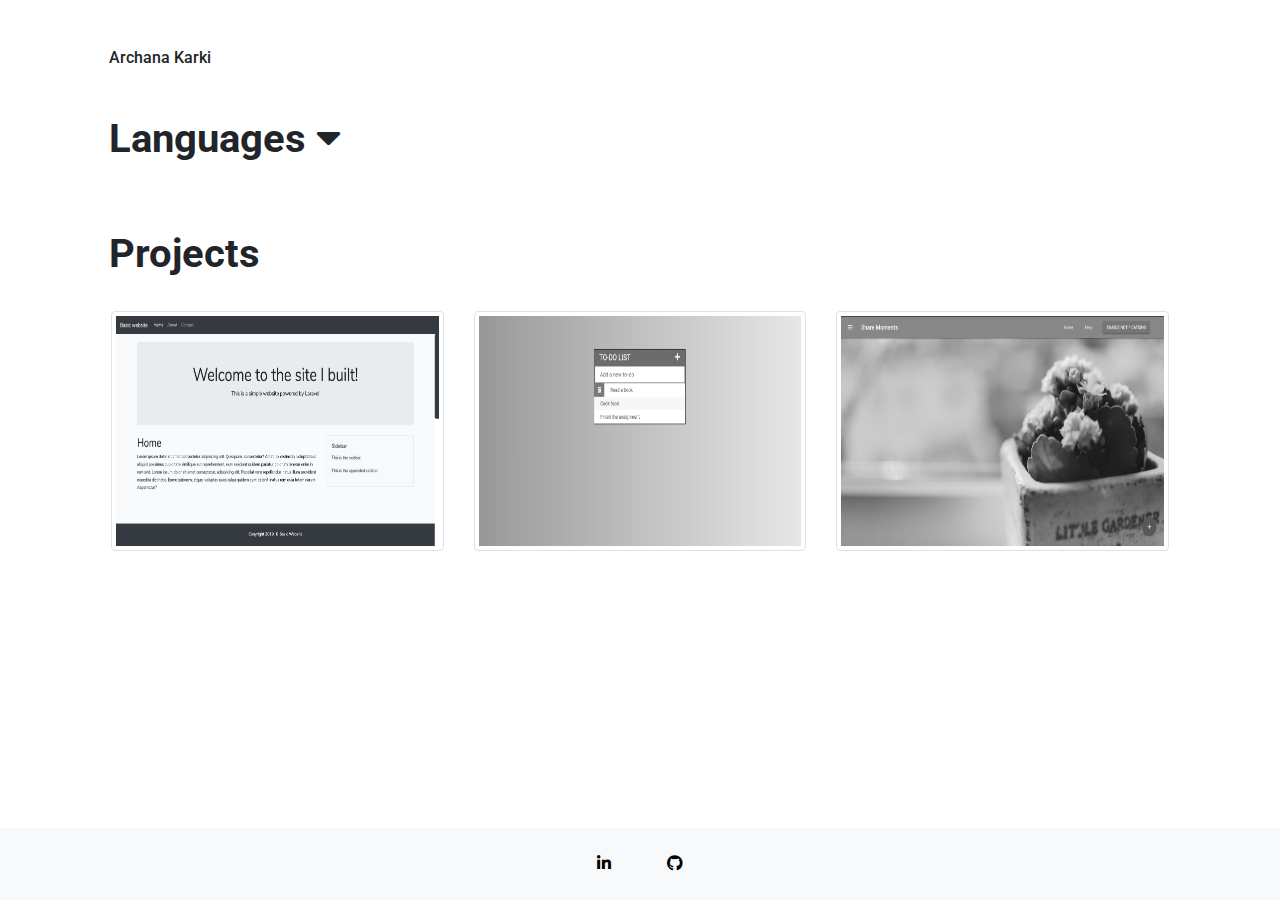
==== index.html @ 78aaaadc "Layout updated" ====
<!DOCTYPE html>
<html lang="en">
<head>
    <meta charset="UTF-8">
    <meta name="viewport" content="width=device-width, initial-scale=1.0">
    <meta http-equiv="X-UA-Compatible" content="ie=edge">
    <link rel="stylesheet" href="https://stackpath.bootstrapcdn.com/bootstrap/4.3.1/css/bootstrap.min.css" integrity="sha384-ggOyR0iXCbMQv3Xipma34MD+dH/1fQ784/j6cY/iJTQUOhcWr7x9JvoRxT2MZw1T" crossorigin="anonymous">   
    <link rel="stylesheet" href="index.css">
    <link rel="stylesheet" href="https://cdnjs.cloudflare.com/ajax/libs/font-awesome/5.8.2/css/all.min.css">
    <link href="https://fonts.googleapis.com/css?family=Roboto&display=swap" rel="stylesheet">
    <script
    src="https://code.jquery.com/jquery-3.4.1.min.js"
    integrity="sha256-CSXorXvZcTkaix6Yvo6HppcZGetbYMGWSFlBw8HfCJo="
    crossorigin="anonymous"></script>
    <title>Archana Karki</title>
</head>
<body>

    <!--Content-->
    <div class="container">
      <h6 class="my-5 ml-4">Archana Karki</h6>
    </div>

        <!--Languages-->
        <div class="container">
          <h1 class="my-3 ml-4" data-toggle="collapse" href="#multiCollapseExample1" role="button" aria-expanded="false" aria-controls="multiCollapseExample1"><strong>Languages <span><i class="fas fa-caret-down"></i></span></strong></h1>
          <!--Start-->
            <div class="row">
              <div class="col">
                <div class="collapse multi-collapse" id="multiCollapseExample1">
                  <div class="card card-body">
                    <ul>
                      <li>HTML</li>
                      <li>CSS</li>
                      <li>JavaScript</li>
                    </ul>
                  </div>
                </div>
              </div>
            </div>
            <!--End-->
        </div>
        <!--Languages-->

    <!--Projects-->
    <div class="container">
      <h1 class="my-3 ml-4"><strong>Projects</strong></h1>
      <div class="row">
        <!--Project1-->
        <div class="col-md-4 col-lg-4">
          <a href="https://basic-laravel-website.herokuapp.com/">
              <img class="img-thumbnail" src="assets/snaps/basic_website.png" alt="">
          </a>
        </div>
        <!--Project 2-->
        <div class="col-md-4 col-lg-4">
            <a href="https://archanakarki.github.io/Todo-With-jQuery/">
              <img class="img-thumbnail" src="assets/snaps/todo.png" alt="">
          </a>
          </div>
          <!--Project 3-->
          <div class="col-md-4 col-lg-4">
            <a href="https://share-moments-e144d.firebaseapp.com/">
                <img class="img-thumbnail" src="assets/snaps/pwa.png" alt="">
            </a>
            </div>
      </div>
    </div>
    <!--Projects-->

 <div class="fixed-bottom text-center bg-light">
   <footer class="my-4">
    <a href="https://www.linkedin.com/in/archanakarki/">
      <i class="fab fa-linkedin-in"></i>
    </a> 

    <a href="https://github.com/archanakarki">
      <i class="fab fa-github"></i>
    </a>
   </footer>
 </div>

    <script src="app.js"></script>
    <script src="https://code.jquery.com/jquery-3.3.1.slim.min.js" integrity="sha384-q8i/X+965DzO0rT7abK41JStQIAqVgRVzpbzo5smXKp4YfRvH+8abtTE1Pi6jizo" crossorigin="anonymous"></script>
    <script src="https://cdnjs.cloudflare.com/ajax/libs/popper.js/1.14.7/umd/popper.min.js" integrity="sha384-UO2eT0CpHqdSJQ6hJty5KVphtPhzWj9WO1clHTMGa3JDZwrnQq4sF86dIHNDz0W1" crossorigin="anonymous"></script>
    <script src="https://stackpath.bootstrapcdn.com/bootstrap/4.3.1/js/bootstrap.min.js" integrity="sha384-JjSmVgyd0p3pXB1rRibZUAYoIIy6OrQ6VrjIEaFf/nJGzIxFDsf4x0xIM+B07jRM" crossorigin="anonymous"></script>    
</body>
</html>
---- index.css ----
body{
    font-family: 'Roboto', sans-serif;
 }
 
#text{
    padding: 0% 8%;
    text-align: justify;
}

.img-thumbnail{
    height: 240px;
    padding : 3% 10 3% 5%;
}

.row{
    margin: 3% 1%;
}

footer .fab{
    display: inline;
    margin: 1% 2%;
    color:black;
}

a:hover{
    text-decoration: none;
}
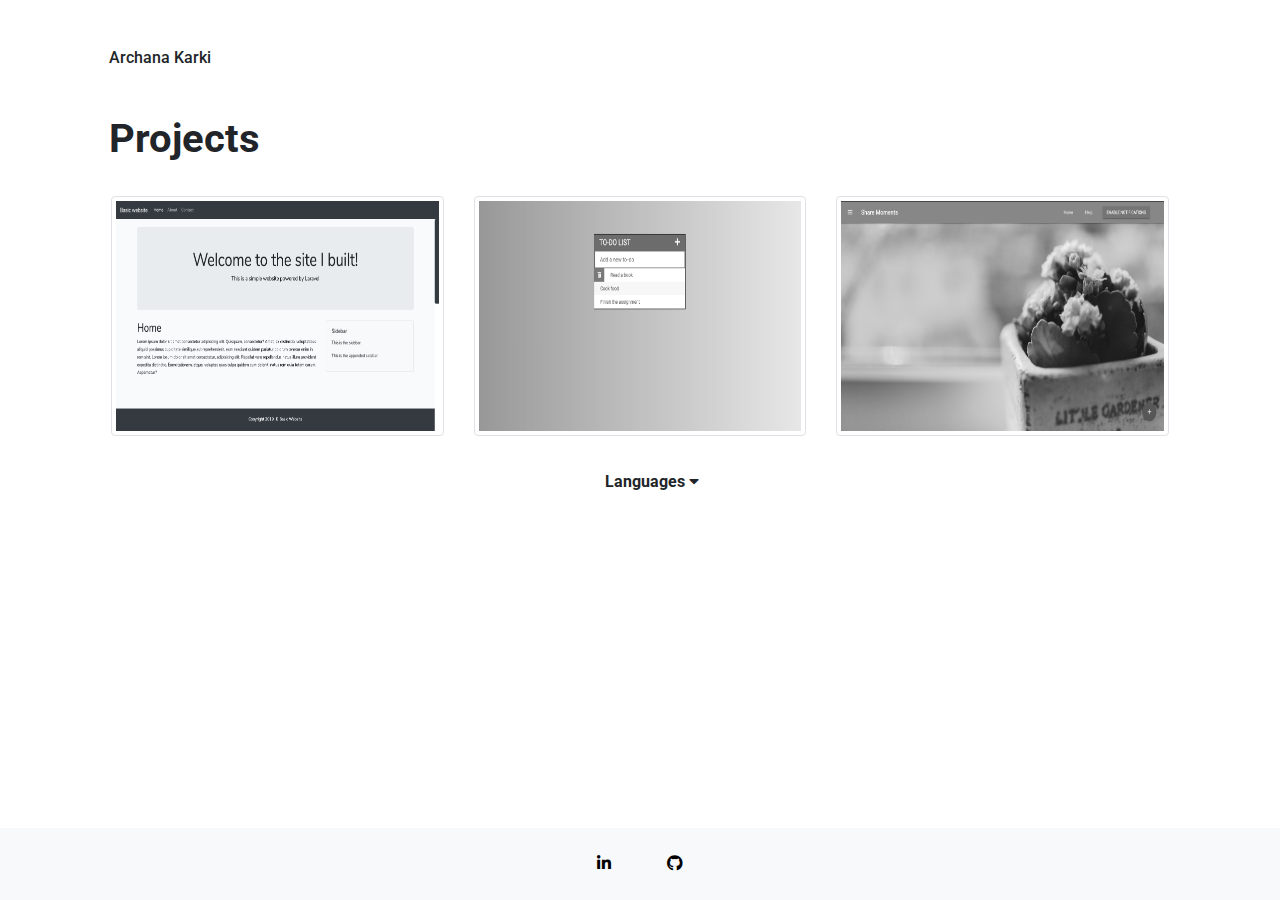
==== commit f415e45d: "Layout updated" ====
--- a/index.html
+++ b/index.html
@@ -20,27 +20,6 @@
     <div class="container">
       <h6 class="my-5 ml-4">Archana Karki</h6>
     </div>
-
-        <!--Languages-->
-        <div class="container">
-          <h1 class="my-3 ml-4" data-toggle="collapse" href="#multiCollapseExample1" role="button" aria-expanded="false" aria-controls="multiCollapseExample1"><strong>Languages <span><i class="fas fa-caret-down"></i></span></strong></h1>
-          <!--Start-->
-            <div class="row">
-              <div class="col">
-                <div class="collapse multi-collapse" id="multiCollapseExample1">
-                  <div class="card card-body">
-                    <ul>
-                      <li>HTML</li>
-                      <li>CSS</li>
-                      <li>JavaScript</li>
-                    </ul>
-                  </div>
-                </div>
-              </div>
-            </div>
-            <!--End-->
-        </div>
-        <!--Languages-->
 
     <!--Projects-->
     <div class="container">
@@ -68,6 +47,23 @@
     </div>
     <!--Projects-->
 
+     <!--Languages-->
+     <div class="container text-center">
+        <p class="my-3 ml-4" data-toggle="collapse" href="#multiCollapseExample1" role="button" aria-expanded="false" aria-controls="multiCollapseExample1"><strong>Languages <span><i class="fas fa-caret-down"></i></span></strong></p>
+        <!--Start-->
+              <div class="collapse multi-collapse" id="multiCollapseExample1">
+                <div class="card card-body">
+                  <ul>
+                    <li>HTML</li>
+                    <li>CSS</li>
+                    <li>JavaScript</li>
+                  </ul>
+            </div>
+          </div>
+          <!--End-->
+      </div>
+      <!--Languages-->
+
  <div class="fixed-bottom text-center bg-light">
    <footer class="my-4">
     <a href="https://www.linkedin.com/in/archanakarki/">
--- a/index.css
+++ b/index.css
@@ -25,4 +25,12 @@
 
 a:hover{
     text-decoration: none;
+}
+
+ul li{
+    list-style: none;
+}
+
+.card-body{
+    border: none;
 }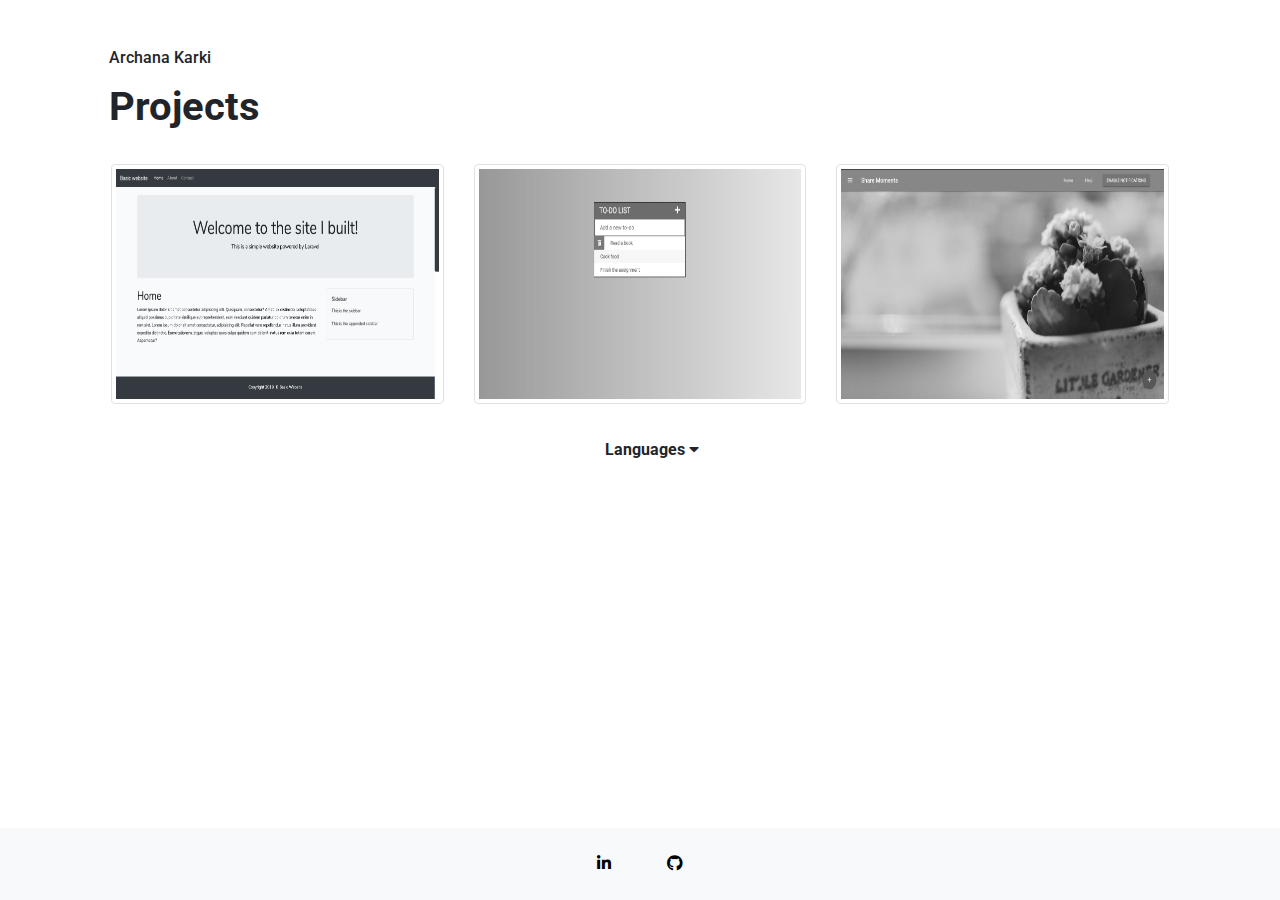
==== commit 477a7418: "Layout updated" ====
--- a/index.html
+++ b/index.html
@@ -18,7 +18,7 @@
 
     <!--Content-->
     <div class="container">
-      <h6 class="my-5 ml-4">Archana Karki</h6>
+      <h6 class="mt-5 mb-3 ml-4">Archana Karki</h6>
     </div>
 
     <!--Projects-->
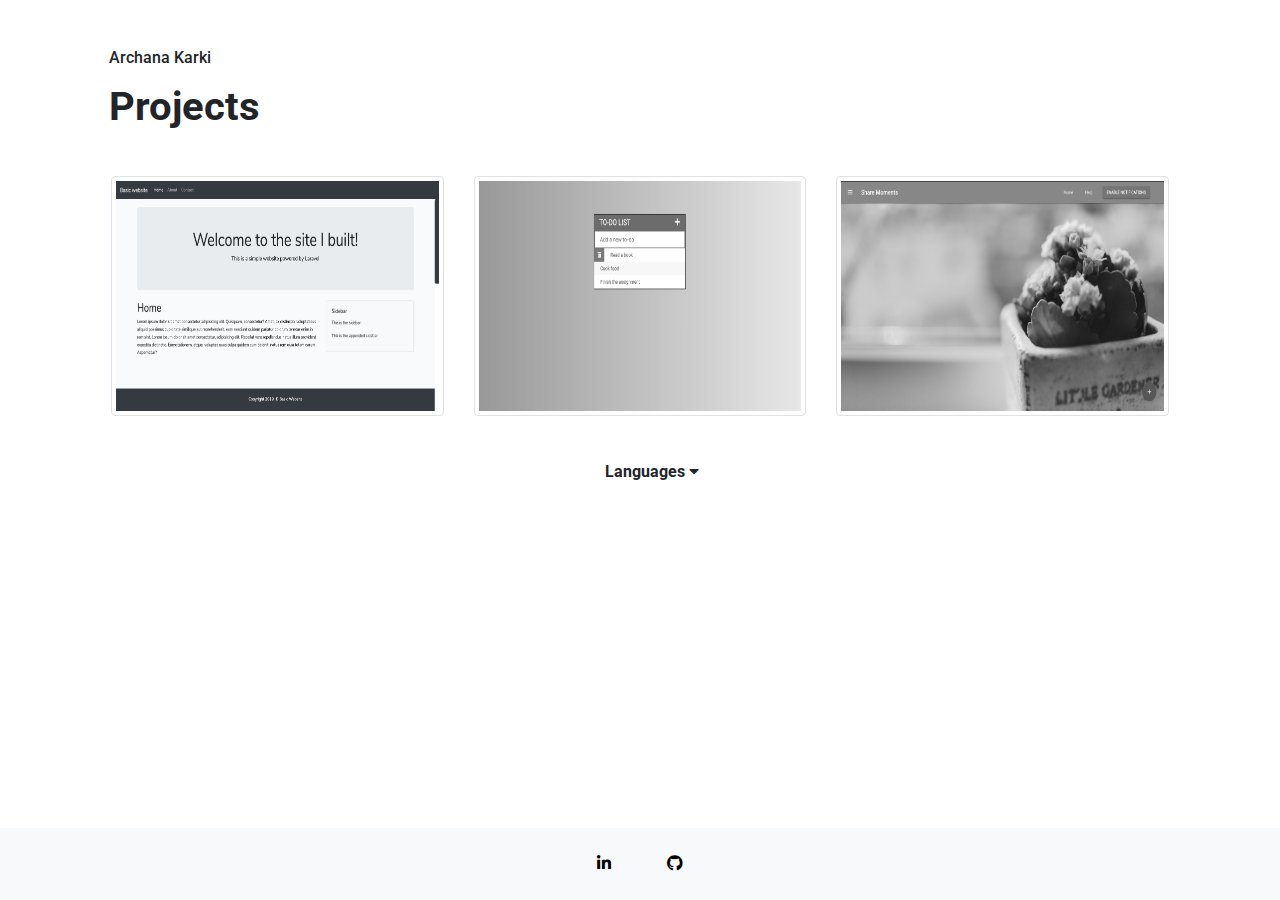
==== commit af7a8be0: "Layout updated" ====
--- a/index.html
+++ b/index.html
@@ -28,19 +28,19 @@
         <!--Project1-->
         <div class="col-md-4 col-lg-4">
           <a href="https://basic-laravel-website.herokuapp.com/">
-              <img class="img-thumbnail" src="assets/snaps/basic_website.png" alt="">
+              <img id="basic_website" class="img-thumbnail" src="assets/snaps/basic_website.png" alt="">
           </a>
         </div>
         <!--Project 2-->
         <div class="col-md-4 col-lg-4">
             <a href="https://archanakarki.github.io/Todo-With-jQuery/">
-              <img class="img-thumbnail" src="assets/snaps/todo.png" alt="">
+              <img id="todo" class="img-thumbnail" src="assets/snaps/todo.png" alt="">
           </a>
           </div>
           <!--Project 3-->
           <div class="col-md-4 col-lg-4">
             <a href="https://share-moments-e144d.firebaseapp.com/">
-                <img class="img-thumbnail" src="assets/snaps/pwa.png" alt="">
+                <img id="pwa" class="img-thumbnail" src="assets/snaps/pwa.png" alt="">
             </a>
             </div>
       </div>
--- a/index.css
+++ b/index.css
@@ -14,7 +14,7 @@
 }
 
 .row{
-    margin: 3% 1%;
+    margin: 4% 1%;
 }
 
 footer .fab{
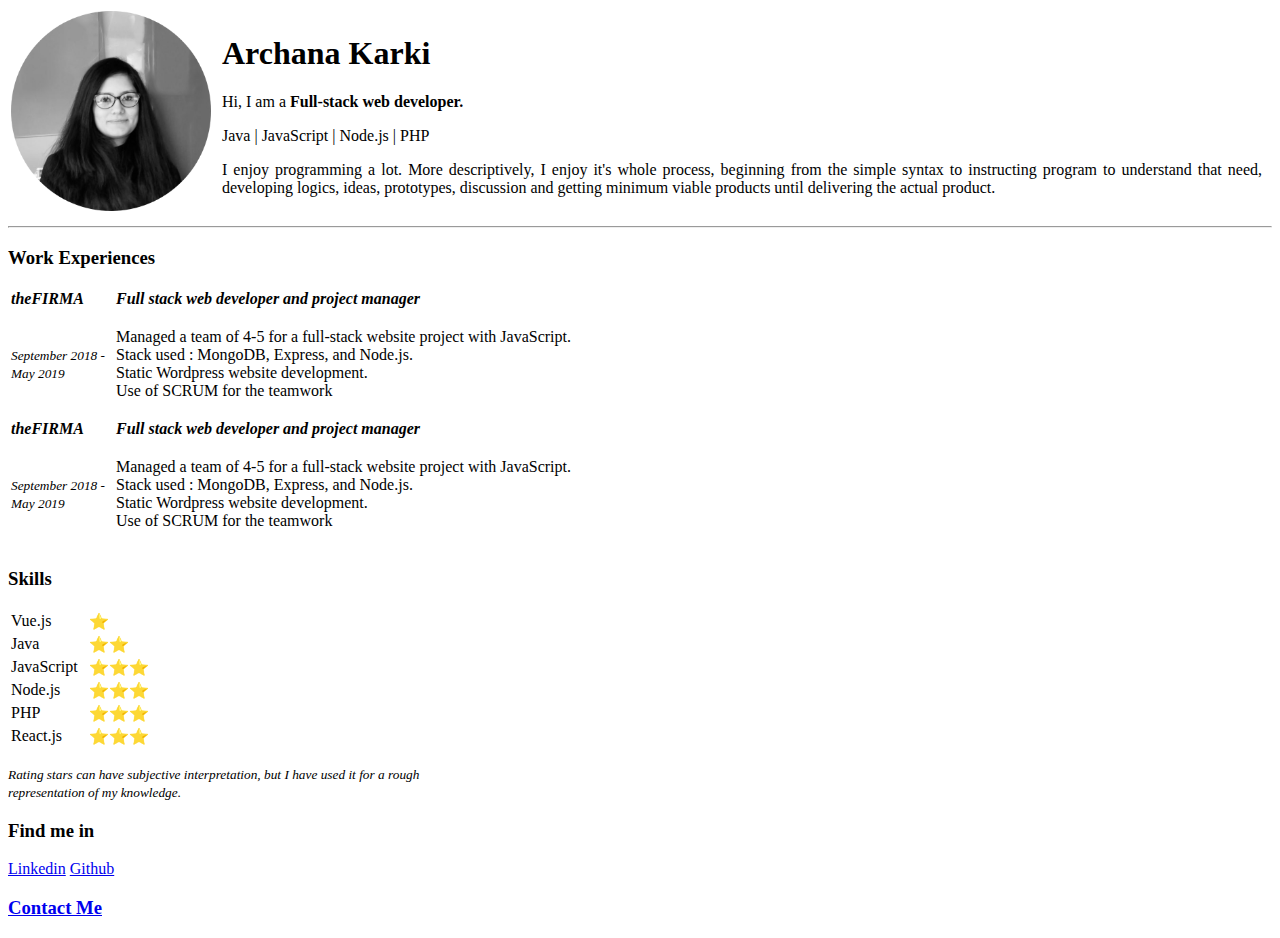
==== commit ab78a6bb: "Initial commit" ====
--- a/index.html
+++ b/index.html
@@ -1,84 +1,114 @@
 <!DOCTYPE html>
 <html lang="en">
 <head>
-    <meta charset="UTF-8">
-    <meta name="viewport" content="width=device-width, initial-scale=1.0">
-    <meta http-equiv="X-UA-Compatible" content="ie=edge">
-    <link rel="stylesheet" href="https://stackpath.bootstrapcdn.com/bootstrap/4.3.1/css/bootstrap.min.css" integrity="sha384-ggOyR0iXCbMQv3Xipma34MD+dH/1fQ784/j6cY/iJTQUOhcWr7x9JvoRxT2MZw1T" crossorigin="anonymous">   
-    <link rel="stylesheet" href="index.css">
-    <link rel="stylesheet" href="https://cdnjs.cloudflare.com/ajax/libs/font-awesome/5.8.2/css/all.min.css">
-    <link href="https://fonts.googleapis.com/css?family=Roboto&display=swap" rel="stylesheet">
-    <script
-    src="https://code.jquery.com/jquery-3.4.1.min.js"
-    integrity="sha256-CSXorXvZcTkaix6Yvo6HppcZGetbYMGWSFlBw8HfCJo="
-    crossorigin="anonymous"></script>
-    <title>Archana Karki</title>
+  <meta charset="UTF-8">
+  <meta name="viewport" content="width=device-width, initial-scale=1.0">
+  <meta http-equiv="X-UA-Compatible" content="ie=edge">
+  <link rel="stylesheet" href="style.css">
+  <title>Archana Karki | My Online CV</title>
 </head>
 <body>
 
-    <!--Content-->
-    <div class="container">
-      <h6 class="mt-5 mb-3 ml-4">Archana Karki</h6>
-    </div>
+<!--Profile pic on the left and Introduction text to the right-->
+<header class="profile_summary">
+  <table>
+      <tr>
+        <td><img src="images/archana.png" width="200" height="200" alt="Profile picture of Archana Karki"></td>
+        <td>
+          <section>
+          <h1>Archana Karki</h1>
+          <p> Hi, I am a <strong>Full-stack web developer.</strong></p>
+          <p> Java | JavaScript | Node.js | PHP </p>
+          <p> I enjoy programming a lot. More descriptively, I enjoy it's whole process, beginning from the simple syntax to instructing program to understand that need, developing logics, ideas, prototypes, discussion and getting minimum viable products until delivering the actual product.</p>
+          </section>
+        </td>
+      </tr>
+  </table>
+  </header>
+  <hr>
 
-    <!--Projects-->
-    <div class="container">
-      <h1 class="my-3 ml-4"><strong>Projects</strong></h1>
-      <div class="row">
-        <!--Project1-->
-        <div class="col-md-4 col-lg-4">
-          <a href="https://basic-laravel-website.herokuapp.com/">
-              <img id="basic_website" class="img-thumbnail" src="assets/snaps/basic_website.png" alt="">
-          </a>
-        </div>
-        <!--Project 2-->
-        <div class="col-md-4 col-lg-4">
-            <a href="https://archanakarki.github.io/Todo-With-jQuery/">
-              <img id="todo" class="img-thumbnail" src="assets/snaps/todo.png" alt="">
-          </a>
-          </div>
-          <!--Project 3-->
-          <div class="col-md-4 col-lg-4">
-            <a href="https://share-moments-e144d.firebaseapp.com/">
-                <img id="pwa" class="img-thumbnail" src="assets/snaps/pwa.png" alt="">
-            </a>
-            </div>
-      </div>
-    </div>
-    <!--Projects-->
 
-     <!--Languages-->
-     <div class="container text-center">
-        <p class="my-3 ml-4" data-toggle="collapse" href="#multiCollapseExample1" role="button" aria-expanded="false" aria-controls="multiCollapseExample1"><strong>Languages <span><i class="fas fa-caret-down"></i></span></strong></p>
-        <!--Start-->
-              <div class="collapse multi-collapse" id="multiCollapseExample1">
-                <div class="card card-body">
-                  <ul>
-                    <li>HTML</li>
-                    <li>CSS</li>
-                    <li>JavaScript</li>
-                  </ul>
-            </div>
-          </div>
-          <!--End-->
-      </div>
-      <!--Languages-->
+  <!--Projects lists-->
 
- <div class="fixed-bottom text-center bg-light">
-   <footer class="my-4">
-    <a href="https://www.linkedin.com/in/archanakarki/">
-      <i class="fab fa-linkedin-in"></i>
-    </a> 
+  <!--<h3>My Projects</h3>-->
 
-    <a href="https://github.com/archanakarki">
-      <i class="fab fa-github"></i>
-    </a>
-   </footer>
- </div>
+  <section class="work_experience">
+    <h3>Work Experiences</h3>
+    <table>
+      <!--Work experience 1-->
+      <tr>
+        <th><em>theFIRMA</em></th>
+        <th><em>Full stack web developer and project manager</em></th>
+      </tr>
+      <tr>
+        <td> <em><small>September 2018 - <br> May 2019<small></em></td>
+        <td>
+        <p>Managed a team of 4-5 for a full-stack website project with JavaScript. <br>
+           Stack used : MongoDB, Express, and Node.js.<br>
+           Static Wordpress website development.</br>
+           Use of SCRUM for the teamwork</br>
+        </td>
+      </tr>
 
-    <script src="app.js"></script>
-    <script src="https://code.jquery.com/jquery-3.3.1.slim.min.js" integrity="sha384-q8i/X+965DzO0rT7abK41JStQIAqVgRVzpbzo5smXKp4YfRvH+8abtTE1Pi6jizo" crossorigin="anonymous"></script>
-    <script src="https://cdnjs.cloudflare.com/ajax/libs/popper.js/1.14.7/umd/popper.min.js" integrity="sha384-UO2eT0CpHqdSJQ6hJty5KVphtPhzWj9WO1clHTMGa3JDZwrnQq4sF86dIHNDz0W1" crossorigin="anonymous"></script>
-    <script src="https://stackpath.bootstrapcdn.com/bootstrap/4.3.1/js/bootstrap.min.js" integrity="sha384-JjSmVgyd0p3pXB1rRibZUAYoIIy6OrQ6VrjIEaFf/nJGzIxFDsf4x0xIM+B07jRM" crossorigin="anonymous"></script>    
+      <!--Work experience 2-->
+
+      <tr>
+        <th><em>theFIRMA</em></th>
+        <th><em>Full stack web developer and project manager</em></th>
+      </tr>
+      <tr>
+        <td> <em><small>September 2018 - <br> May 2019<small></em></td>
+        <td>
+        <p>Managed a team of 4-5 for a full-stack website project with JavaScript. <br>
+           Stack used : MongoDB, Express, and Node.js.<br>
+           Static Wordpress website development.</br>
+           Use of SCRUM for the teamwork</br>
+        </td>
+      </tr>
+
+
+      <!--Work experience 3-->
+
+
+    </table>
+  </section>
+
+  <!--Skill set-->
+<table>
+<h3>Skills</h3>
+<tr>
+  <td>Vue.js</td>
+  <td>⭐️</td>
+</tr>
+  <tr>
+    <td>Java</td>
+    <td>⭐️⭐️</td>
+  </tr>
+  <tr>
+    <td>JavaScript</td>
+    <td>⭐️⭐️⭐️</td>
+  </tr>
+  <tr>
+    <td>Node.js</td>
+    <td>⭐️⭐️⭐️</td>
+  </tr>
+  <tr>
+    <td>PHP</td>
+    <td>⭐️⭐️⭐️</td>
+  </tr>
+  <tr>
+    <td>React.js</td>
+    <td>⭐️⭐️⭐️</td>
+  </tr>
+</table>
+<p><small><em> Rating stars can have subjective interpretation, but I have used it for a rough <br> representation of my knowledge.</em></small></p>
+
+<!--Find me-->
+  <h3>Find me in</h3>
+<a href="https://www.linkedin.com/in/archanakarki/">Linkedin</a>
+  <a href="https://github.com/archanakarki">Github</a>
+
+<!--Contact me-->
+<h3 class="contact-form"><a href="contact.html">Contact Me</a></h3>
 </body>
-</html>+</html>
--- a/style.css
+++ b/style.css
@@ -0,0 +1,29 @@
+body{
+  /* width:80%;
+  margin: 0 auto;
+  padding : 3%;
+  text-align: justify; */
+}
+p{
+  text-align: justify;
+}
+
+table{
+  text-align: left;
+}
+
+td, th{
+  padding-right: 8px;
+}
+
+
+/*Profile image and introduction table*/
+.profile_summary td img{
+  /* padding-right: 50px; */
+}
+
+
+/*Contact image*/
+.contact-form a{
+  /* text-decoration: none; */
+}
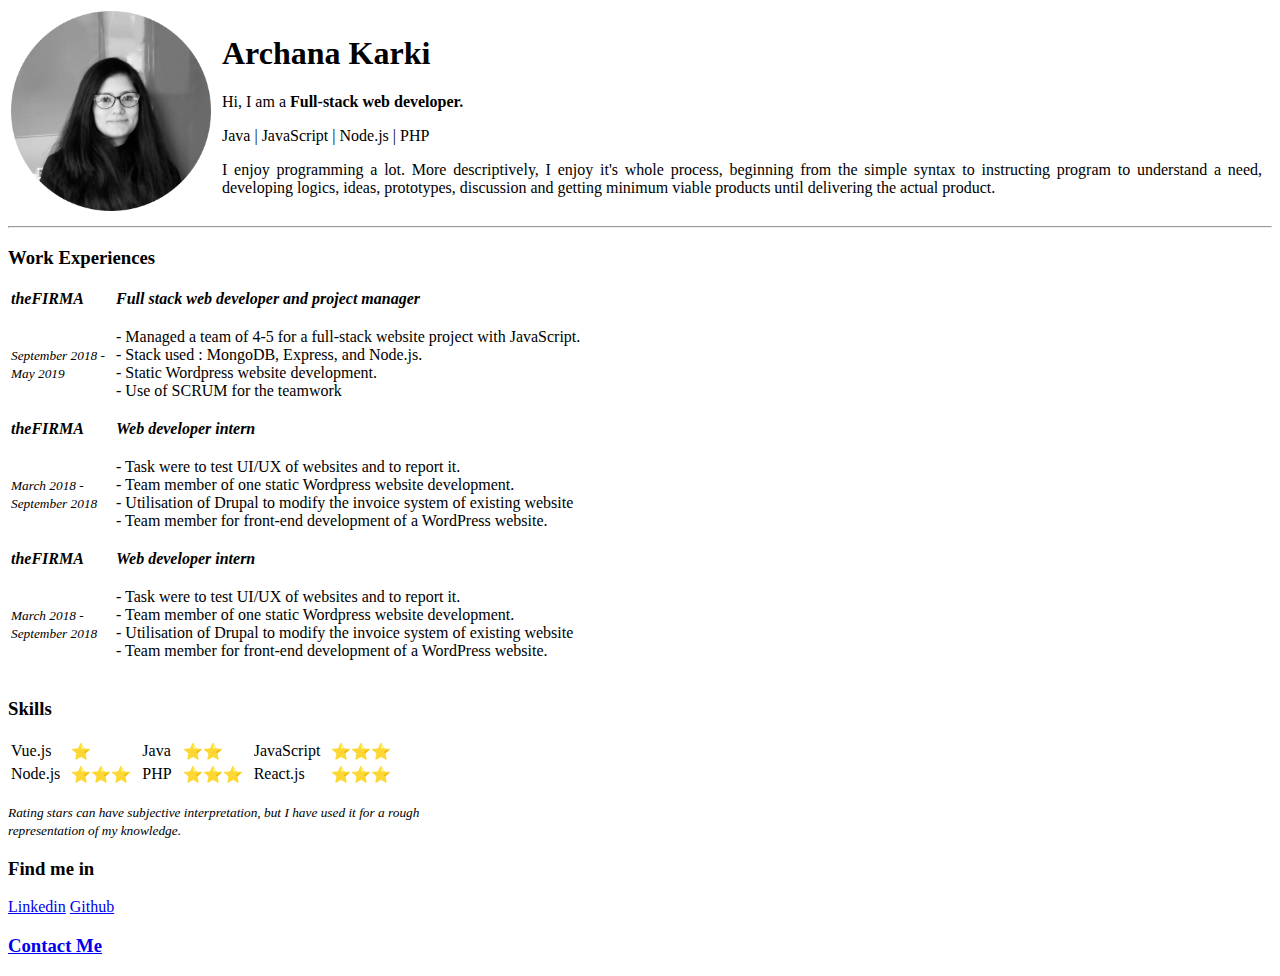
==== commit 065e3196: "Added a work experience" ====
--- a/index.html
+++ b/index.html
@@ -19,7 +19,7 @@
           <h1>Archana Karki</h1>
           <p> Hi, I am a <strong>Full-stack web developer.</strong></p>
           <p> Java | JavaScript | Node.js | PHP </p>
-          <p> I enjoy programming a lot. More descriptively, I enjoy it's whole process, beginning from the simple syntax to instructing program to understand that need, developing logics, ideas, prototypes, discussion and getting minimum viable products until delivering the actual product.</p>
+          <p> I enjoy programming a lot. More descriptively, I enjoy it's whole process, beginning from the simple syntax to instructing program to understand a need, developing logics, ideas, prototypes, discussion and getting minimum viable products until delivering the actual product.</p>
           </section>
         </td>
       </tr>
@@ -43,10 +43,11 @@
       <tr>
         <td> <em><small>September 2018 - <br> May 2019<small></em></td>
         <td>
-        <p>Managed a team of 4-5 for a full-stack website project with JavaScript. <br>
-           Stack used : MongoDB, Express, and Node.js.<br>
-           Static Wordpress website development.</br>
-           Use of SCRUM for the teamwork</br>
+        <p>- Managed a team of 4-5 for a full-stack website project with JavaScript. <br>
+           - Stack used : MongoDB, Express, and Node.js.<br>
+           - Static Wordpress website development.</br>
+           - Use of SCRUM for the teamwork</br>
+         </p>
         </td>
       </tr>
 
@@ -54,20 +55,39 @@
 
       <tr>
         <th><em>theFIRMA</em></th>
-        <th><em>Full stack web developer and project manager</em></th>
+        <th><em>Web developer intern</em></th>
       </tr>
       <tr>
-        <td> <em><small>September 2018 - <br> May 2019<small></em></td>
+        <td> <em><small>March 2018 - <br> September 2018<small></em></td>
         <td>
-        <p>Managed a team of 4-5 for a full-stack website project with JavaScript. <br>
-           Stack used : MongoDB, Express, and Node.js.<br>
-           Static Wordpress website development.</br>
-           Use of SCRUM for the teamwork</br>
+        <p>
+        - Task were to test UI/UX of websites and to report it. <br>
+        - Team member of one static Wordpress website development.  <br>
+        - Utilisation of Drupal to modify the invoice system of existing website<br>
+        - Team member for front-end development of a WordPress website.<br>
+        <p>
         </td>
       </tr>
 
 
       <!--Work experience 3-->
+
+      <tr>
+        <th><em>theFIRMA</em></th>
+        <th><em>Web developer intern</em></th>
+      </tr>
+      <tr>
+        <td> <em><small>March 2018 - <br> September 2018<small></em></td>
+        <td>
+        <p>
+        - Task were to test UI/UX of websites and to report it. <br>
+        - Team member of one static Wordpress website development.  <br>
+        - Utilisation of Drupal to modify the invoice system of existing website<br>
+        - Team member for front-end development of a WordPress website.<br>
+        <p>
+        </td>
+      </tr>
+
 
 
     </table>
@@ -79,24 +99,16 @@
 <tr>
   <td>Vue.js</td>
   <td>⭐️</td>
+  <td>Java</td>
+  <td>⭐️⭐️</td>
+  <td>JavaScript</td>
+  <td>⭐️⭐️⭐️</td>
 </tr>
-  <tr>
-    <td>Java</td>
-    <td>⭐️⭐️</td>
-  </tr>
-  <tr>
-    <td>JavaScript</td>
-    <td>⭐️⭐️⭐️</td>
-  </tr>
   <tr>
     <td>Node.js</td>
     <td>⭐️⭐️⭐️</td>
-  </tr>
-  <tr>
     <td>PHP</td>
     <td>⭐️⭐️⭐️</td>
-  </tr>
-  <tr>
     <td>React.js</td>
     <td>⭐️⭐️⭐️</td>
   </tr>
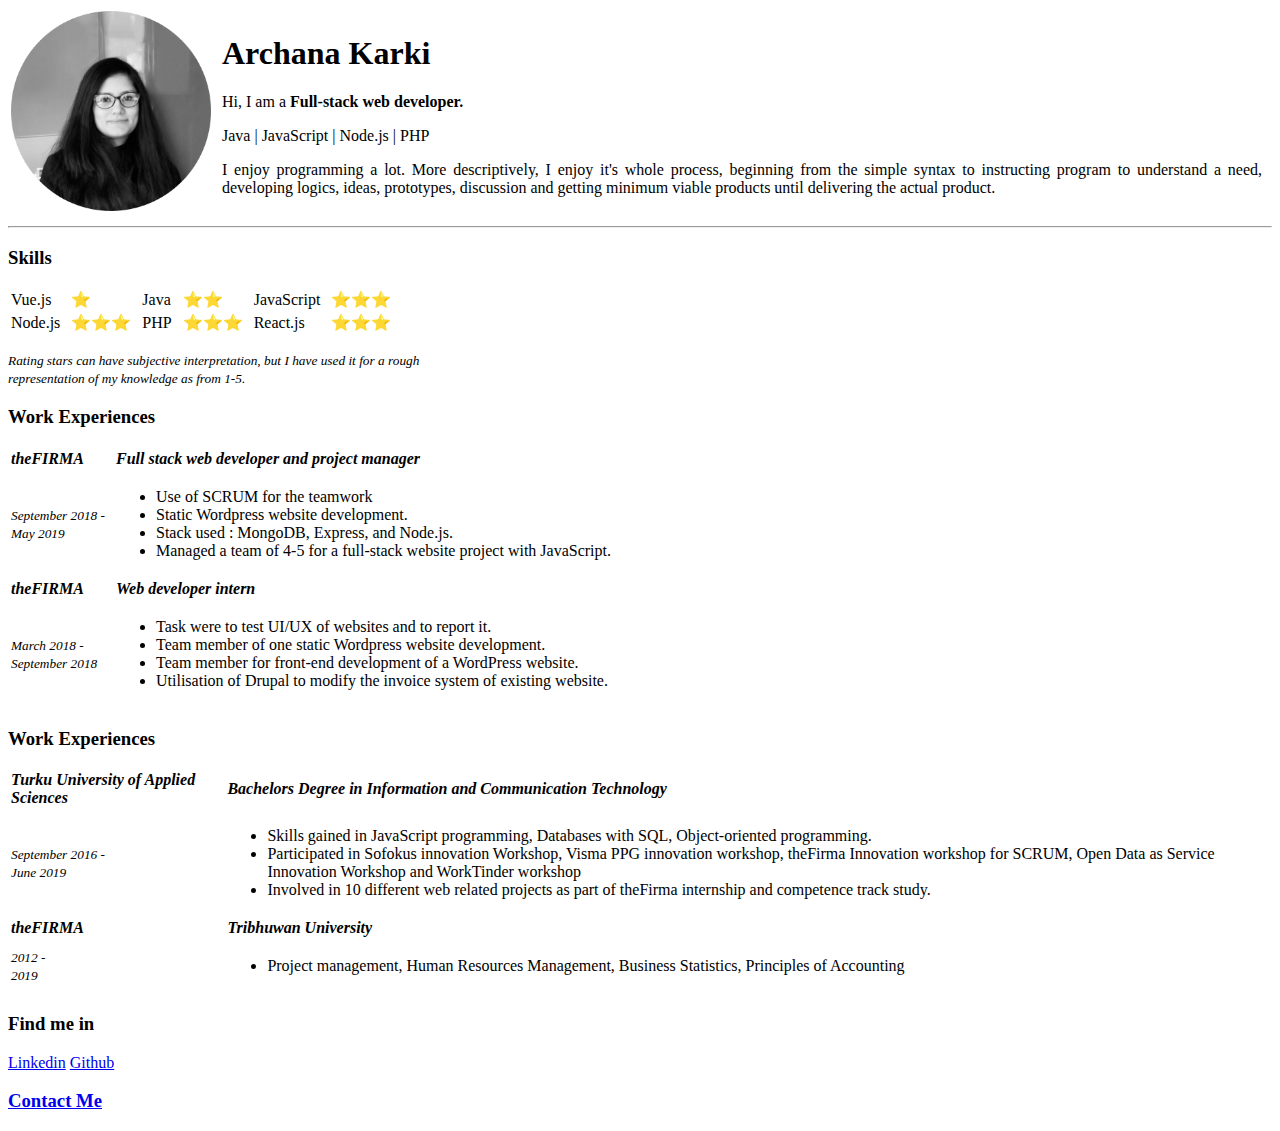
==== commit f83d63d0: "Added work experience section" ====
--- a/index.html
+++ b/index.html
@@ -26,72 +26,8 @@
   </table>
   </header>
   <hr>
-
-
   <!--Projects lists-->
 
-  <!--<h3>My Projects</h3>-->
-
-  <section class="work_experience">
-    <h3>Work Experiences</h3>
-    <table>
-      <!--Work experience 1-->
-      <tr>
-        <th><em>theFIRMA</em></th>
-        <th><em>Full stack web developer and project manager</em></th>
-      </tr>
-      <tr>
-        <td> <em><small>September 2018 - <br> May 2019<small></em></td>
-        <td>
-        <p>- Managed a team of 4-5 for a full-stack website project with JavaScript. <br>
-           - Stack used : MongoDB, Express, and Node.js.<br>
-           - Static Wordpress website development.</br>
-           - Use of SCRUM for the teamwork</br>
-         </p>
-        </td>
-      </tr>
-
-      <!--Work experience 2-->
-
-      <tr>
-        <th><em>theFIRMA</em></th>
-        <th><em>Web developer intern</em></th>
-      </tr>
-      <tr>
-        <td> <em><small>March 2018 - <br> September 2018<small></em></td>
-        <td>
-        <p>
-        - Task were to test UI/UX of websites and to report it. <br>
-        - Team member of one static Wordpress website development.  <br>
-        - Utilisation of Drupal to modify the invoice system of existing website<br>
-        - Team member for front-end development of a WordPress website.<br>
-        <p>
-        </td>
-      </tr>
-
-
-      <!--Work experience 3-->
-
-      <tr>
-        <th><em>theFIRMA</em></th>
-        <th><em>Web developer intern</em></th>
-      </tr>
-      <tr>
-        <td> <em><small>March 2018 - <br> September 2018<small></em></td>
-        <td>
-        <p>
-        - Task were to test UI/UX of websites and to report it. <br>
-        - Team member of one static Wordpress website development.  <br>
-        - Utilisation of Drupal to modify the invoice system of existing website<br>
-        - Team member for front-end development of a WordPress website.<br>
-        <p>
-        </td>
-      </tr>
-
-
-
-    </table>
-  </section>
 
   <!--Skill set-->
 <table>
@@ -113,7 +49,98 @@
     <td>⭐️⭐️⭐️</td>
   </tr>
 </table>
-<p><small><em> Rating stars can have subjective interpretation, but I have used it for a rough <br> representation of my knowledge.</em></small></p>
+<p><small><em> Rating stars can have subjective interpretation, but I have used it for a rough <br> representation of my knowledge as from 1-5.</em></small></p>
+
+
+  <!--<h3>My Projects</h3>-->
+
+  <section class="work_experience">
+    <h3>Work Experiences</h3>
+    <table>
+      <!--Work experience 1-->
+      <tr>
+        <th><em>theFIRMA</em></th>
+        <th><em>Full stack web developer and project manager</em></th>
+      </tr>
+      <tr>
+        <td> <em><small>September 2018 - <br> May 2019<small></em></td>
+        <td>
+        <p>
+          <ul>
+            <li>Use of SCRUM for the teamwork</li>
+            <li>Static Wordpress website development.</li>
+            <li>Stack used : MongoDB, Express, and Node.js.</li>
+            <li>Managed a team of 4-5 for a full-stack website project with JavaScript.</li>
+          </ul>
+         </p>
+        </td>
+      </tr>
+
+      <!--Work experience 2-->
+
+      <tr>
+        <th><em>theFIRMA</em></th>
+        <th><em>Web developer intern</em></th>
+      </tr>
+      <tr>
+        <td> <em><small>March 2018 - <br> September 2018<small></em></td>
+        <td>
+        <p>
+          <ul>
+            <li>Task were to test UI/UX of websites and to report it. </li>
+            <li>Team member of one static Wordpress website development. </li>
+            <li>Team member for front-end development of a WordPress website.</li>
+            <li>Utilisation of Drupal to modify the invoice system of existing website.</li>
+          </ul>
+        <p>
+        </td>
+      </tr>
+    </table>
+  </section>
+
+<!--Education-->
+
+  <section class="education">
+    <h3>Work Experiences</h3>
+    <table>
+      <!--Work experience 1-->
+      <tr>
+        <th><em>Turku University of Applied Sciences</em></th>
+        <th><em>Bachelors Degree in Information and Communication Technology</em></th>
+      </tr>
+      <tr>
+        <td> <em><small>September 2016 - <br> June 2019<small></em></td>
+        <td>
+        <p>
+          <ul>
+          <li> Skills gained in JavaScript programming, Databases with SQL, Object-oriented programming.</li>
+          <li> Participated in Sofokus innovation Workshop, Visma PPG innovation workshop, theFirma Innovation workshop for SCRUM, Open Data as Service Innovation Workshop and WorkTinder workshop </li>
+          <li> Involved in 10 different web related projects as part of theFirma internship and competence track study.</li>
+          </ul>
+         </p>
+        </td>
+      </tr>
+
+      <!--Work experience 2-->
+
+      <tr>
+        <th><em>theFIRMA</em></th>
+        <th><em>Tribhuwan University</em></th>
+      </tr>
+      <tr>
+        <td> <em><small>2012 - <br> 2019<small></em></td>
+        <td>
+        <p>
+        <ul>
+          <li>Project management,  Human Resources Management, Business Statistics, Principles of Accounting</li>
+        </ul>
+        <p>
+        </td>
+      </tr>
+    </table>
+  </section>
+
+
 
 <!--Find me-->
   <h3>Find me in</h3>
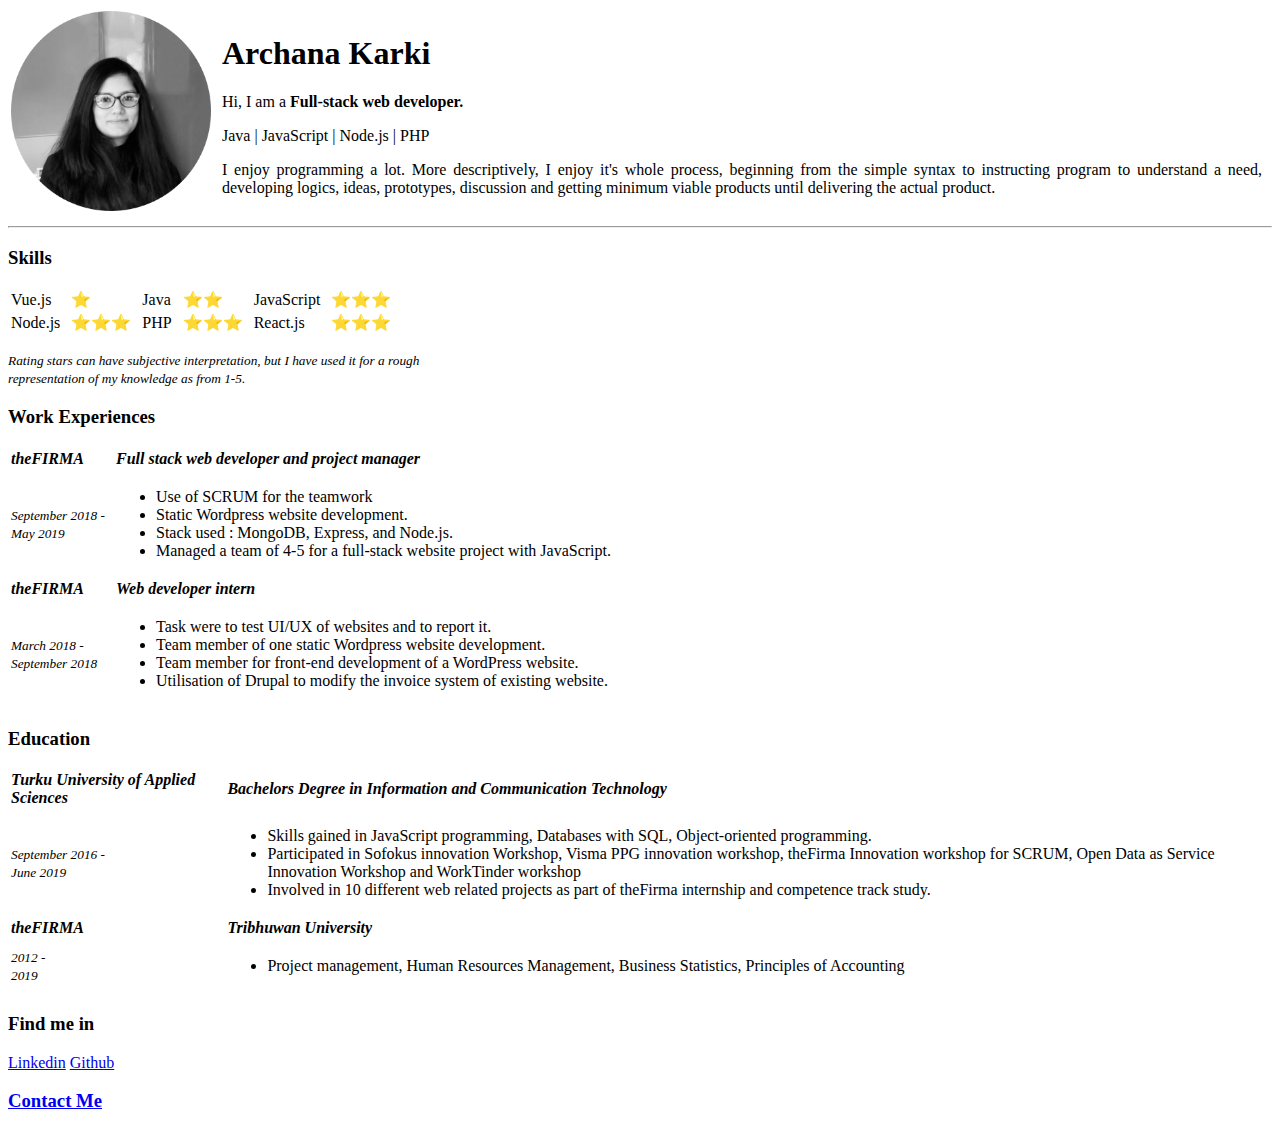
==== commit cd6878b7: "added the mailto attribute to the contact me link" ====
--- a/index.html
+++ b/index.html
@@ -101,7 +101,7 @@
 <!--Education-->
 
   <section class="education">
-    <h3>Work Experiences</h3>
+    <h3>Education</h3>
     <table>
       <!--Work experience 1-->
       <tr>
